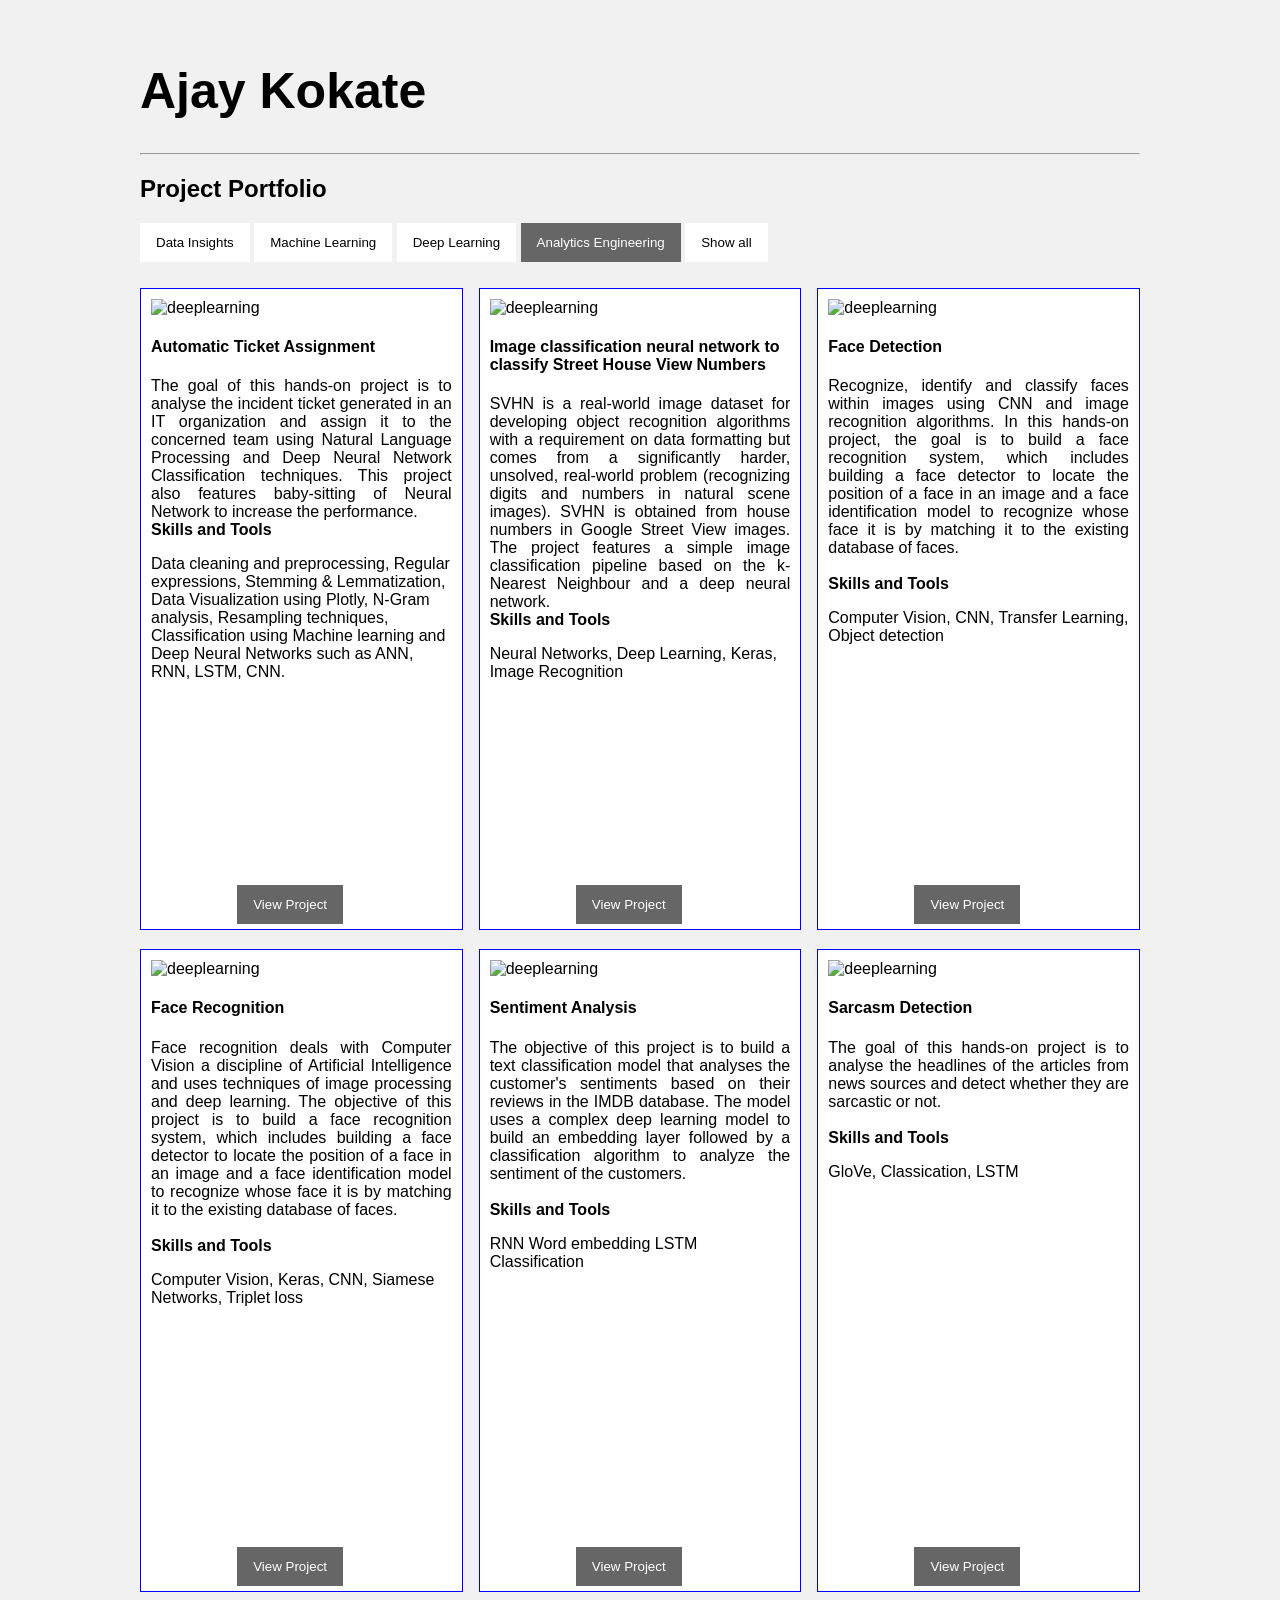
==== Projects/Projects_main.html @ 1169ce4a "added a project" ====
<!DOCTYPE html>
<html>
<head>
<meta charset="utf-8">
<meta name="viewport" content="width=1280, initial-scale=1">
<link rel="shortcut icon" href="./images/favicon.ico" type="image/x-icon">
<link rel="icon" href="./images/favicon.ico" type="image/x-icon">

<meta http-equiv="X-UA-Compatible" content="IE=edge">
<link href="https://fonts.googleapis.com/css?family=Lato:300,400,700,900" rel="stylesheet">
<link rel="stylesheet" href="libs/font-awesome/css/font-awesome.min.css">
<link href="css/bootstrap.min.css" rel="stylesheet">
<link href="css/styles.css" rel="stylesheet">      


<style>
* {
  box-sizing: border-box;
}

body {
  background-color: #f1f1f1;
  padding: 20px;
  font-family: Arial;
}

/* Center website */
.main {
  max-width: 1000px;
  margin: auto;
}

h1 {
  font-size: 50px;
  word-break: break-all;
}

.row {
  margin: 10px -16px;
}

/* Add padding BETWEEN each column */
.row,
.row > .column {
  padding: 8px;
}

/* Create three equal columns that floats next to each other */
.column {
  float: left;
  width: 33.33%;
  height: 17.5cm;
  display: none; /* Hide all elements by default */
}

/* Clear floats after rows */ 
.row:after {
  content: "";
  display: table;
  clear: both;
}

/* Content */
.content {
  background-color: white;
  padding: 10px;
  height: 17cm;
  width: 100%;
  position: relative;
	border: 1px solid blue;
}

/* The "show" class is added to the filtered elements */
.show {
  display: block;
}

/* Style the buttons */
.btn {
  border: none;
  outline: none;
  padding: 12px 16px;
  background-color: white;
  cursor: pointer;
}

.btn:hover {
  background-color: #ddd;
}

.btn.active {
  background-color: #666;
  color: white;
}


.image-class {
  height: 200px;
  width: 100%;
}

.view-btn {
  margin:auto;
  border: none;
  outline: none;
  padding: 12px 16px;
  cursor: pointer;
  background-color: #666;
  color: white; 
  bottom: 5px;
  position: absolute;
  left: 30%;
}

</style>
</head>
<body>
<title>Project Portfolio</title>

<!-- MAIN (Center website) -->
<div class="main" >

<h1>Ajay Kokate</h1>
<hr>

<h2>Project Portfolio</h2>

<div id="myBtnContainer">

  <button class="btn" onclick="filterSelection('datainsights')"> Data Insights</button>
  <button class="btn" onclick="filterSelection('machinelearning')"> Machine Learning</button>
  <button class="btn" onclick="filterSelection('deeplearning')"> Deep Learning</button>
  <button class="btn active" onclick="filterSelection('analyticsengineering')"> Analytics Engineering</button>
  <button class="btn" onclick="filterSelection('all')"> Show all</button>
</div>

<!-- Portfolio Gallery Grid -->
<div class="row">

  <div class="column analyticsengineering">
    <div class="content">
      <img src="./images/bank-loan.jpg" alt="analyticsengineering" class="image-class">
      <h4>Invoices and Organizations Analysis</h4>
      <p class="card-text" align="justify">End to End ELT Pipeline with AWS S3, Snowflake, DBT, AIrflow, and Slack alerts</p>
        <br>                      
        <b>Skills and Tools</b>
        <p>SQL, DBT, AWS, Snowflake, Airflow, Python</p>        
        <a href="./14 invoices.html" target="_blank" style="text-decoration: none;">
        <button class="view-btn"> View Project</button>      
        </a>                 
    </div>
  </div>



  <div class="column datainsights">
    <div class="content">
      <img src="./images/health-insurance.jpg" alt="Mountains" class="image-class">
      <h4>Health Insurance</h4>
      <p class="card-text" align="justify">This project used Hypothesis Testing and Visualization to leverage customer's health information like smoking habits,
        bmi, age, and gender for checking statistical evidence to make valuable decisions of insurance business like charges for health insurance.</p>
      <br>                  
      <b>Skills and Tools</b>
      <p> Hypothesis Testing, Data visualisation, statistical Inference</p>
      <a href="./1 Applied_stats_project.html" target="_blank" style="text-decoration: none;">
        <button class="view-btn"> View Project</button>      
      </a>           
    </div>
  </div>
 
  
  <div class="column machinelearning">
    <div class="content">
      <img src="./images/bank-loan.jpg" alt="machinelearning" class="image-class">
      <h4>Identifying potential customers for loans</h4>
      <p class="card-text" align="justify">Identified potential loan customers for Thera Bank using classification techniques. Compared models built with Logistic Regression 
        and KNN algorithm in order to select the best performing one.</p>
        <br>                      
        <b>Skills and Tools</b>
        <p>Logistic Regression, KNN, Classification</p>        
        <a href="./2 Supervised_learning.html" target="_blank" style="text-decoration: none;">
        <button class="view-btn"> View Project</button>      
        </a>                 
    </div>
  </div>
  <div class="column machinelearning">
    <div class="content">
    <img src="./images/bank-term.jpg" alt="machinelearning" class="image-class">
      <h4>Predicting the term-deposit subscription</h4>
      <p  class="card-text" align="justify">Leveraged customer information of bank marketing campaigns to predict whether a customer will subscribe to term deposit or not.
        Different classification algorithms like Decision tree, Logistic Regression were used. 
        Ensemble techniques like Random forest were used to further improve the classification results.
        <br>
        <br>
      <b>Skills and Tools</b>
     <p>Classification, Decision Trees, Ensemble Techniques</p>
     <a href="./3 Ensemble_techniques.html" target="_blank" style="text-decoration: none;">
      <button class="view-btn"> View Project</button>      
      </a>  
    </div>
  </div>
  <div class="column machinelearning">
    <div class="content">
    <img src="./images/silhouette.jpg" alt="machinelearning" class="image-class">
      <h4>Classifying silhouettes of vehicles</h4>
      <p  class="card-text" align="justify">Classified vehicles into different types based on silhouettes which may be viewed from many angles. 
        Used PCA in order to reduce dimensionality and SVM for classification.  
        <br>    
        <br>      
        <b>Skills and Tools</b>
     <p> Support Vector Machines, Principal Component Analysis, Classification</p>
     <a href="./4 PCA_project.html" target="_blank" style="text-decoration: none;">
      <button class="view-btn"> View Project</button>      
      </a>                  
    </div>
  </div>
  <div class="column machinelearning">
    <div class="content">
    <img src="./images/concrete.jpg" alt="machinelearning" class="image-class">
      <h4>Predicting the Strength of high performance concrete</h4>
      <p  class="card-text" align="justify">This project involved feature exploration and selection to predict the strength of high-performance concrete. 
        Used Regression models like Decision tree regressors to find out the most important features and predict the strength. 
        Cross-validation techniques and Grid search were used to tune the parameters for best model performance.
        <br>
        <br>
        <b>Skills and Tools</b>
     <p>Regression, Decision trees, feature engineering</p>
     <a href="./5 FMT.html" target="_blank" style="text-decoration: none;">
      <button class="view-btn"> View Project</button>      
      </a>                   
    </div>
  </div>
  <div class="column machinelearning">
    <div class="content">
    <img src="./images/recommendation.png" alt="machinelearning" class="image-class">
      <h4>Product Recommendation Systems</h4>
      <p  class="card-text" align="justify">This project involved building recommendation systems for Amazon products. 
        A popularity-based model and a collaborative Filtering model were used and evaluated to recommend top-10 products for a user.
        <br>
        <br>
        <b>Skills and Tools</b>
     <p>Collaborative Filtering, Recommender Systems, Python</p>
     <a href="./6 recommendation_systems.html" target="_blank" style="text-decoration: none;">
      <button class="view-btn"> View Project</button>      
      </a>                
    </div>
  </div>


  <div class="column deeplearning">
    <div class="content">
      <img src="./images/Ticketmanagement.jpg" alt="deeplearning" class="image-class">
      <h4>Automatic Ticket Assignment</h4>
      <p class="card-text"  align="justify">The goal of this hands-on project is to analyse the incident ticket generated in an IT organization and assign it to the concerned team using
        Natural Language Processing and Deep Neural Network Classification techniques. This project also features baby-sitting of Neural Network to increase the performance. 
        <br>
        <b>Skills and Tools</b>
     <p>  Data cleaning and preprocessing, Regular expressions, Stemming & Lemmatization, Data Visualization using Plotly, N-Gram analysis, 
       Resampling techniques, Classification using Machine learning and Deep Neural Networks such as ANN, RNN, LSTM, CNN. </p>
       <a href="./TicketAss_redirect.html" target="_blank" style="text-decoration: none;">
        <button class="view-btn"> View Project</button>      
        </a> 
    </div>
  </div>


  <div class="column deeplearning">
    <div class="content">
      <img src="./images/image-classification-svhn.png" alt="deeplearning" class="image-class">
      <h4>Image classification neural network to classify Street House View Numbers</h4>
      <p  class="card-text" align="justify">SVHN is a real-world image dataset for developing object recognition algorithms with a requirement on data 
        formatting but comes from a significantly harder, unsolved, real-world problem (recognizing digits and numbers in natural scene images). 
        SVHN is obtained from house numbers in Google Street View images. The project features a simple image 
        classification pipeline based on the k-Nearest Neighbour and a deep neural network.
        <br>
        <b>Skills and Tools</b>
     <p>  Neural Networks, Deep Learning, Keras, Image Recognition</p>
     <a href="./7 Nural_Nets_project.html" target="_blank" style="text-decoration: none;">
      <button class="view-btn"> View Project</button>      
      </a>  
    </div>
  </div>
  <div class="column deeplearning">
    <div class="content">
      <img src="./images/face detection.png" alt="deeplearning" class="image-class">
      <h4>Face Detection</h4>
      <p  class="card-text" align="justify">Recognize, identify and classify faces within images using CNN and image recognition algorithms. In this hands-on project, 
        the goal is to build a face recognition system, which includes building a face detector
        to locate the position of a face in an image and a face identification model to recognize whose face it is by matching it to the existing database of faces.
        <br>
        <br>
        <b>Skills and Tools</b>
        <p>Computer Vision, CNN, Transfer Learning, Object detection</p>    
      <a href="./8 Face_detection.html" target="_blank" style="text-decoration: none;">
        <button class="view-btn"> View Project</button>      
        </a>      
    </div>
  </div>
  <div class="column deeplearning">
    <div class="content">
      <img src="./images/Facial-Recognition.jpg" alt="deeplearning" class="image-class">
      <h4>Face Recognition</h4>
      <p class="card-text"  align="justify">Face recognition deals with Computer Vision a discipline of Artificial Intelligence and uses techniques 
        of image processing and deep learning. The objective of this project is to build a face recognition system, which includes 
        building a face detector to locate the position of a face in an image and a face identification model to recognize whose face it is by matching
         it to the existing database of faces.
        <br>
        <br>
        <b>Skills and Tools</b>
     <p>  Computer Vision, Keras, CNN, Siamese Networks, Triplet loss</p>
     <a href="./9 Face_recognition.html" target="_blank" style="text-decoration: none;">
      <button class="view-btn"> View Project</button>      
      </a>  
    </div>
  </div>
  <div class="column deeplearning">
    <div class="content">
      <img src="./images/sentiment.jpg" alt="deeplearning" class="image-class">
      <h4>Sentiment Analysis</h4>
      <p  class="card-text" align="justify">The objective of this project is to build a text classification model that analyses the customer's sentiments 
        based on their reviews in the IMDB database. The model uses a complex deep 
        learning model to build an embedding layer followed by a classification algorithm to analyze the sentiment of the customers.
        <br>
        <br>
        <b>Skills and Tools</b>
     <p>  RNN Word embedding LSTM Classification</p>
     <a href="./10 Sentiment Analysis.html" target="_blank" style="text-decoration: none;">
      <button class="view-btn"> View Project</button>      
      </a> 
    </div>
  </div>
  <div class="column deeplearning">
    <div class="content">
      <img src="./images/sarcasm.jpeg" alt="deeplearning" class="image-class">
      <h4>Sarcasm Detection</h4>
      <p  class="card-text" align="justify">The goal of this hands-on project is to analyse the headlines of the articles from news sources and detect whether they are sarcastic or not.
        <br>
        <br>
        <b>Skills and Tools</b>
     <p>  GloVe, Classication, LSTM</p>
     <a href="./11 Sarcasm Detection.html" target="_blank" style="text-decoration: none;">
      <button class="view-btn"> View Project</button>      
      </a> 
    </div>
  </div>




<!-- END GRID -->
</div>

<!-- END MAIN -->
</div>

<script>
filterSelection("deeplearning")
function filterSelection(c) {
  var x, i;
  x = document.getElementsByClassName("column");
  if (c == "all") c = "";
  for (i = 0; i < x.length; i++) {
    w3RemoveClass(x[i], "show");
    if (x[i].className.indexOf(c) > -1) w3AddClass(x[i], "show");
  }
}

function w3AddClass(element, name) {
  var i, arr1, arr2;
  arr1 = element.className.split(" ");
  arr2 = name.split(" ");
  for (i = 0; i < arr2.length; i++) {
    if (arr1.indexOf(arr2[i]) == -1) {element.className += " " + arr2[i];}
  }
}

function w3RemoveClass(element, name) {
  var i, arr1, arr2;
  arr1 = element.className.split(" ");
  arr2 = name.split(" ");
  for (i = 0; i < arr2.length; i++) {
    while (arr1.indexOf(arr2[i]) > -1) {
      arr1.splice(arr1.indexOf(arr2[i]), 1);     
    }
  }
  element.className = arr1.join(" ");
}


// Add active class to the current button (highlight it)
var btnContainer = document.getElementById("myBtnContainer");
var btns = btnContainer.getElementsByClassName("btn");
for (var i = 0; i < btns.length; i++) {
  btns[i].addEventListener("click", function(){
    var current = document.getElementsByClassName("active");
    current[0].className = current[0].className.replace(" active", "");
    this.className += " active";
  });
}


var siteWidth = 1280;
var scale = window.outerWidth /siteWidth

document.querySelector('meta[name="viewport"]').setAttribute('content', 'width='+siteWidth+', initial-scale='+scale+'');
         

</script>
</body>
</html>
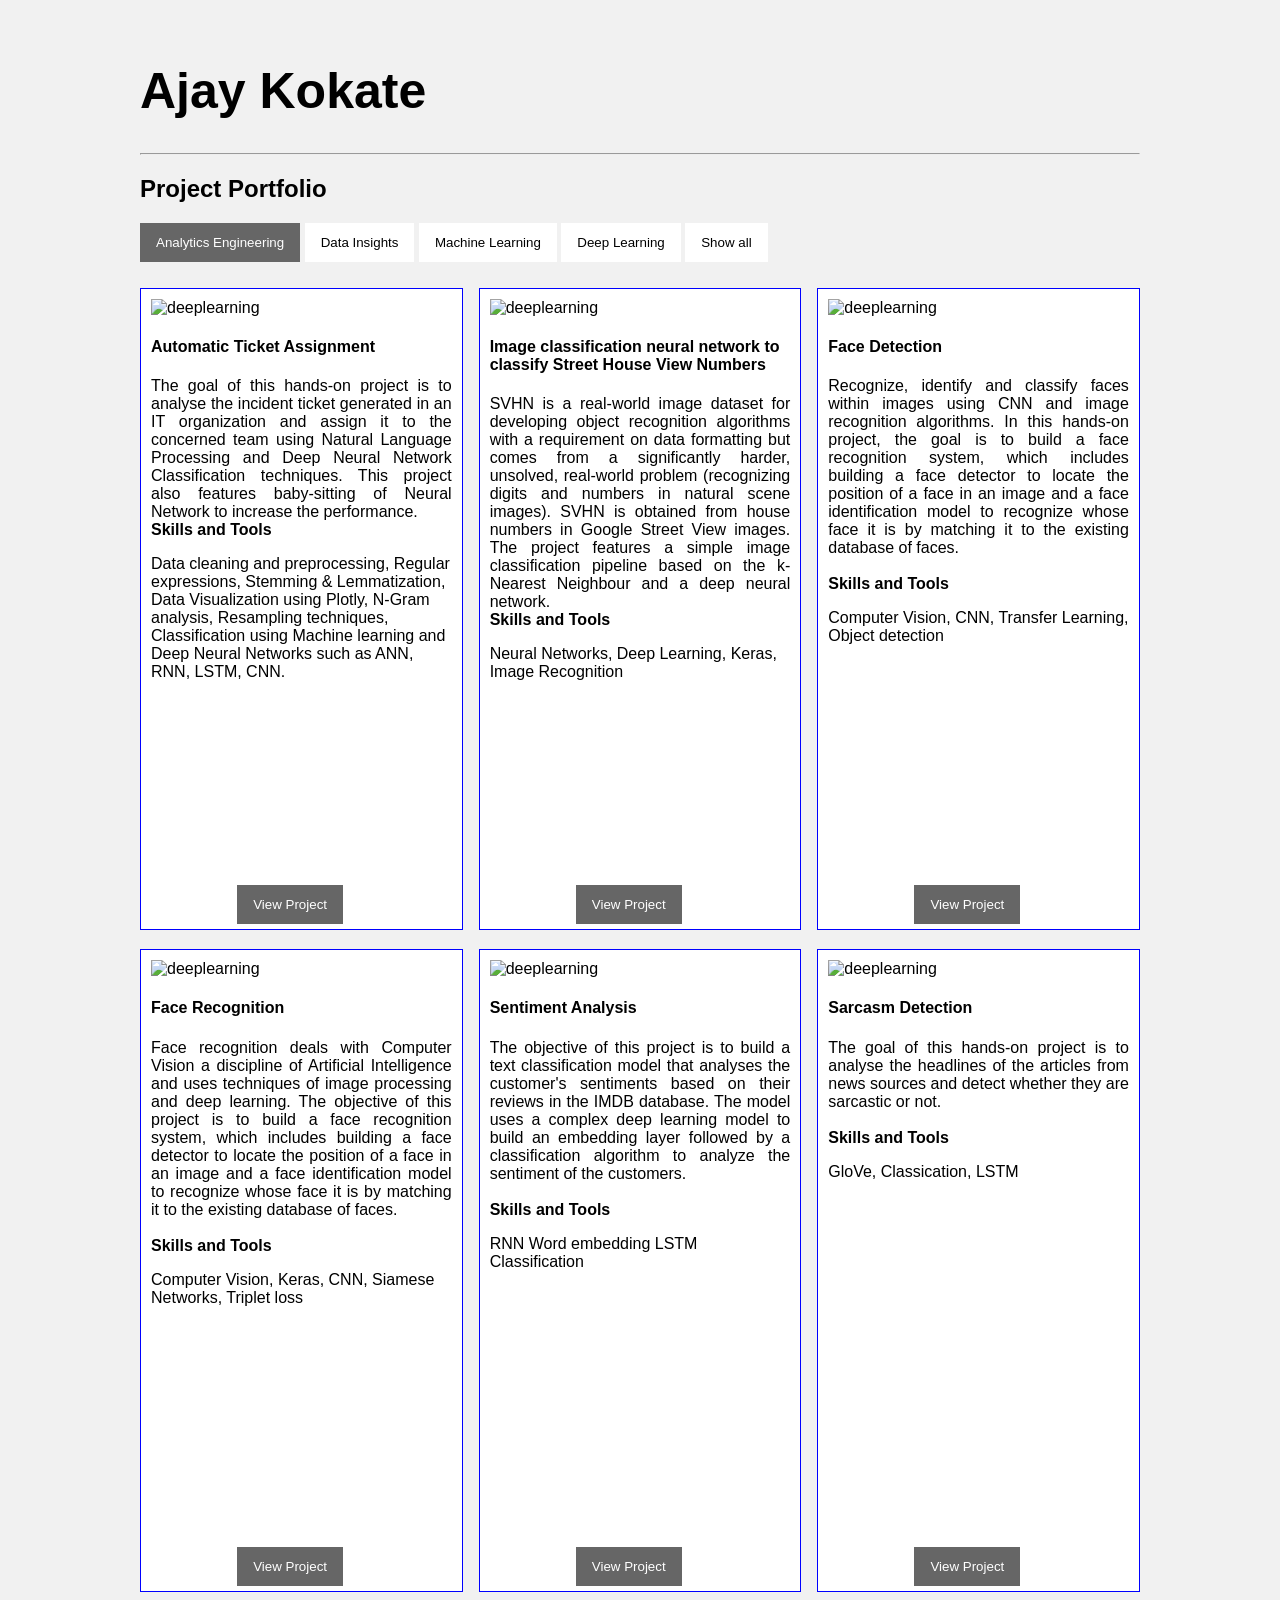
==== commit fb543f47: "added projects" ====
--- a/Projects/Projects_main.html
+++ b/Projects/Projects_main.html
@@ -127,10 +127,10 @@
 
 <div id="myBtnContainer">
 
+  <button class="btn active" onclick="filterSelection('analyticsengineering')"> Analytics Engineering</button>
   <button class="btn" onclick="filterSelection('datainsights')"> Data Insights</button>
   <button class="btn" onclick="filterSelection('machinelearning')"> Machine Learning</button>
   <button class="btn" onclick="filterSelection('deeplearning')"> Deep Learning</button>
-  <button class="btn active" onclick="filterSelection('analyticsengineering')"> Analytics Engineering</button>
   <button class="btn" onclick="filterSelection('all')"> Show all</button>
 </div>
 
@@ -140,12 +140,54 @@
   <div class="column analyticsengineering">
     <div class="content">
       <img src="./images/bank-loan.jpg" alt="analyticsengineering" class="image-class">
-      <h4>Invoices and Organizations Analysis</h4>
+      <h4>Invoices and Organizations ELT and Slack alerts</h4>
       <p class="card-text" align="justify">End to End ELT Pipeline with AWS S3, Snowflake, DBT, AIrflow, and Slack alerts</p>
         <br>                      
         <b>Skills and Tools</b>
         <p>SQL, DBT, AWS, Snowflake, Airflow, Python</p>        
         <a href="./14 invoices.html" target="_blank" style="text-decoration: none;">
+        <button class="view-btn"> View Project</button>      
+        </a>                 
+    </div>
+  </div>
+
+  <div class="column analyticsengineering">
+    <div class="content">
+      <img src="./images/bank-loan.jpg" alt="analyticsengineering" class="image-class">
+      <h4>E Commerce Analytics Pipeline</h4>
+      <p class="card-text" align="justify">End to End ELT Pipeline with AWS S3, Snowflake, DBT, AIrflow, and Slack alerts</p>
+        <br>                      
+        <b>Skills and Tools</b>
+        <p>SQL, DBT, AWS, Snowflake, Airflow, Python</p>        
+        <a href="./13 e_commerce_analytics.html" target="_blank" style="text-decoration: none;">
+        <button class="view-btn"> View Project</button>      
+        </a>                 
+    </div>
+  </div>
+
+  <div class="column analyticsengineering">
+    <div class="content">
+      <img src="./images/bank-loan.jpg" alt="analyticsengineering" class="image-class">
+      <h4>Marketing Attribution ELT Pipeline</h4>
+      <p class="card-text" align="justify">End to End ELT Pipeline with AWS S3, Snowflake, DBT, AIrflow, and Slack alerts</p>
+        <br>                      
+        <b>Skills and Tools</b>
+        <p>SQL, DBT, AWS, Snowflake, Airflow, Python</p>        
+        <a href="./15 marketing_attribution.html" target="_blank" style="text-decoration: none;">
+        <button class="view-btn"> View Project</button>      
+        </a>                 
+    </div>
+  </div>
+
+   <div class="column analyticsengineering">
+    <div class="content">
+      <img src="./images/bank-loan.jpg" alt="analyticsengineering" class="image-class">
+      <h4>Financial Transaction Risk Pipeline</h4>
+      <p class="card-text" align="justify">End to End ELT Pipeline with AWS S3, Snowflake, DBT, AIrflow, and Slack alerts</p>
+        <br>                      
+        <b>Skills and Tools</b>
+        <p>SQL, DBT, AWS, Snowflake, Airflow, Python</p>        
+        <a href="./16 financial_transaction_risk.html" target="_blank" style="text-decoration: none;">
         <button class="view-btn"> View Project</button>      
         </a>                 
     </div>
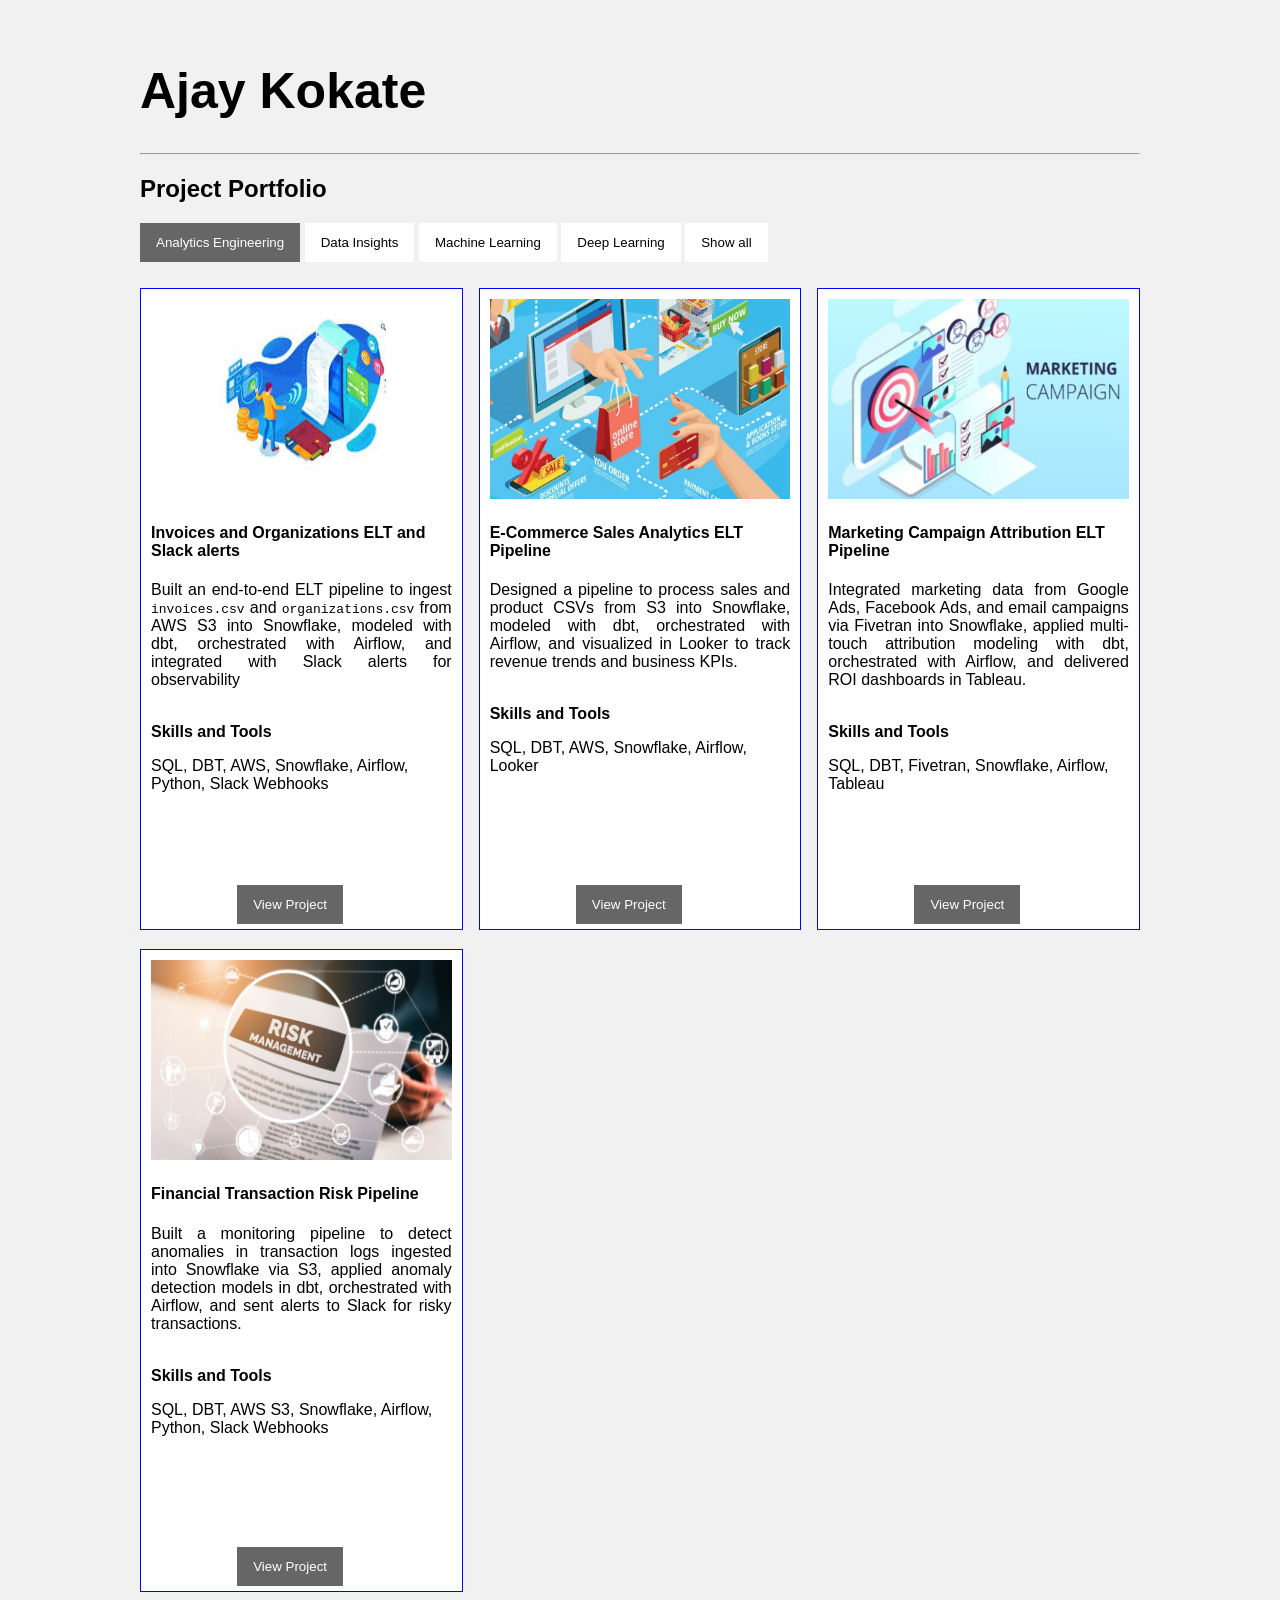
==== commit 0d8a7220: "added projects" ====
--- a/Projects/Projects_main.html
+++ b/Projects/Projects_main.html
@@ -139,12 +139,12 @@
 
   <div class="column analyticsengineering">
     <div class="content">
-      <img src="./images/bank-loan.jpg" alt="analyticsengineering" class="image-class">
+      <img src="./images/invoices.jpg" alt="analyticsengineering" class="image-class">
       <h4>Invoices and Organizations ELT and Slack alerts</h4>
-      <p class="card-text" align="justify">End to End ELT Pipeline with AWS S3, Snowflake, DBT, AIrflow, and Slack alerts</p>
+      <p class="card-text" align="justify"> Built an end-to-end ELT pipeline to ingest <code>invoices.csv</code> and <code>organizations.csv</code> from AWS S3 into Snowflake, modeled with dbt, orchestrated with Airflow, and integrated with Slack alerts for observability</p>
         <br>                      
         <b>Skills and Tools</b>
-        <p>SQL, DBT, AWS, Snowflake, Airflow, Python</p>        
+        <p>SQL, DBT, AWS, Snowflake, Airflow, Python, Slack Webhooks</p>        
         <a href="./14 invoices.html" target="_blank" style="text-decoration: none;">
         <button class="view-btn"> View Project</button>      
         </a>                 
@@ -153,12 +153,12 @@
 
   <div class="column analyticsengineering">
     <div class="content">
-      <img src="./images/bank-loan.jpg" alt="analyticsengineering" class="image-class">
-      <h4>E Commerce Analytics Pipeline</h4>
-      <p class="card-text" align="justify">End to End ELT Pipeline with AWS S3, Snowflake, DBT, AIrflow, and Slack alerts</p>
+      <img src="./images/ecom_salea.jpg" alt="analyticsengineering" class="image-class">
+      <h4>E-Commerce Sales Analytics ELT Pipeline</h4>
+      <p class="card-text" align="justify">Designed a pipeline to process sales and product CSVs from S3 into Snowflake, modeled with dbt, orchestrated with Airflow, and visualized in Looker to track revenue trends and business KPIs.</p>
         <br>                      
         <b>Skills and Tools</b>
-        <p>SQL, DBT, AWS, Snowflake, Airflow, Python</p>        
+        <p>SQL, DBT, AWS, Snowflake, Airflow, Looker</p>        
         <a href="./13 e_commerce_analytics.html" target="_blank" style="text-decoration: none;">
         <button class="view-btn"> View Project</button>      
         </a>                 
@@ -167,12 +167,12 @@
 
   <div class="column analyticsengineering">
     <div class="content">
-      <img src="./images/bank-loan.jpg" alt="analyticsengineering" class="image-class">
-      <h4>Marketing Attribution ELT Pipeline</h4>
-      <p class="card-text" align="justify">End to End ELT Pipeline with AWS S3, Snowflake, DBT, AIrflow, and Slack alerts</p>
+      <img src="./images/marketing.jpg" alt="analyticsengineering" class="image-class">
+      <h4>Marketing Campaign Attribution ELT Pipeline</h4>
+      <p class="card-text" align="justify">Integrated marketing data from Google Ads, Facebook Ads, and email campaigns via Fivetran into Snowflake, applied multi-touch attribution modeling with dbt, orchestrated with Airflow, and delivered ROI dashboards in Tableau.</p>
         <br>                      
         <b>Skills and Tools</b>
-        <p>SQL, DBT, AWS, Snowflake, Airflow, Python</p>        
+        <p>SQL, DBT, Fivetran, Snowflake, Airflow, Tableau</p>        
         <a href="./15 marketing_attribution.html" target="_blank" style="text-decoration: none;">
         <button class="view-btn"> View Project</button>      
         </a>                 
@@ -181,12 +181,12 @@
 
    <div class="column analyticsengineering">
     <div class="content">
-      <img src="./images/bank-loan.jpg" alt="analyticsengineering" class="image-class">
+      <img src="./images/risk.jpg" alt="analyticsengineering" class="image-class">
       <h4>Financial Transaction Risk Pipeline</h4>
-      <p class="card-text" align="justify">End to End ELT Pipeline with AWS S3, Snowflake, DBT, AIrflow, and Slack alerts</p>
+      <p class="card-text" align="justify">Built a monitoring pipeline to detect anomalies in transaction logs ingested into Snowflake via S3, applied anomaly detection models in dbt, orchestrated with Airflow, and sent alerts to Slack for risky transactions.</p>
         <br>                      
         <b>Skills and Tools</b>
-        <p>SQL, DBT, AWS, Snowflake, Airflow, Python</p>        
+        <p>SQL, DBT, AWS S3, Snowflake, Airflow, Python, Slack Webhooks</p>        
         <a href="./16 financial_transaction_risk.html" target="_blank" style="text-decoration: none;">
         <button class="view-btn"> View Project</button>      
         </a>                 
@@ -396,7 +396,7 @@
 </div>
 
 <script>
-filterSelection("deeplearning")
+filterSelection("analyticsengineering")
 function filterSelection(c) {
   var x, i;
   x = document.getElementsByClassName("column");
